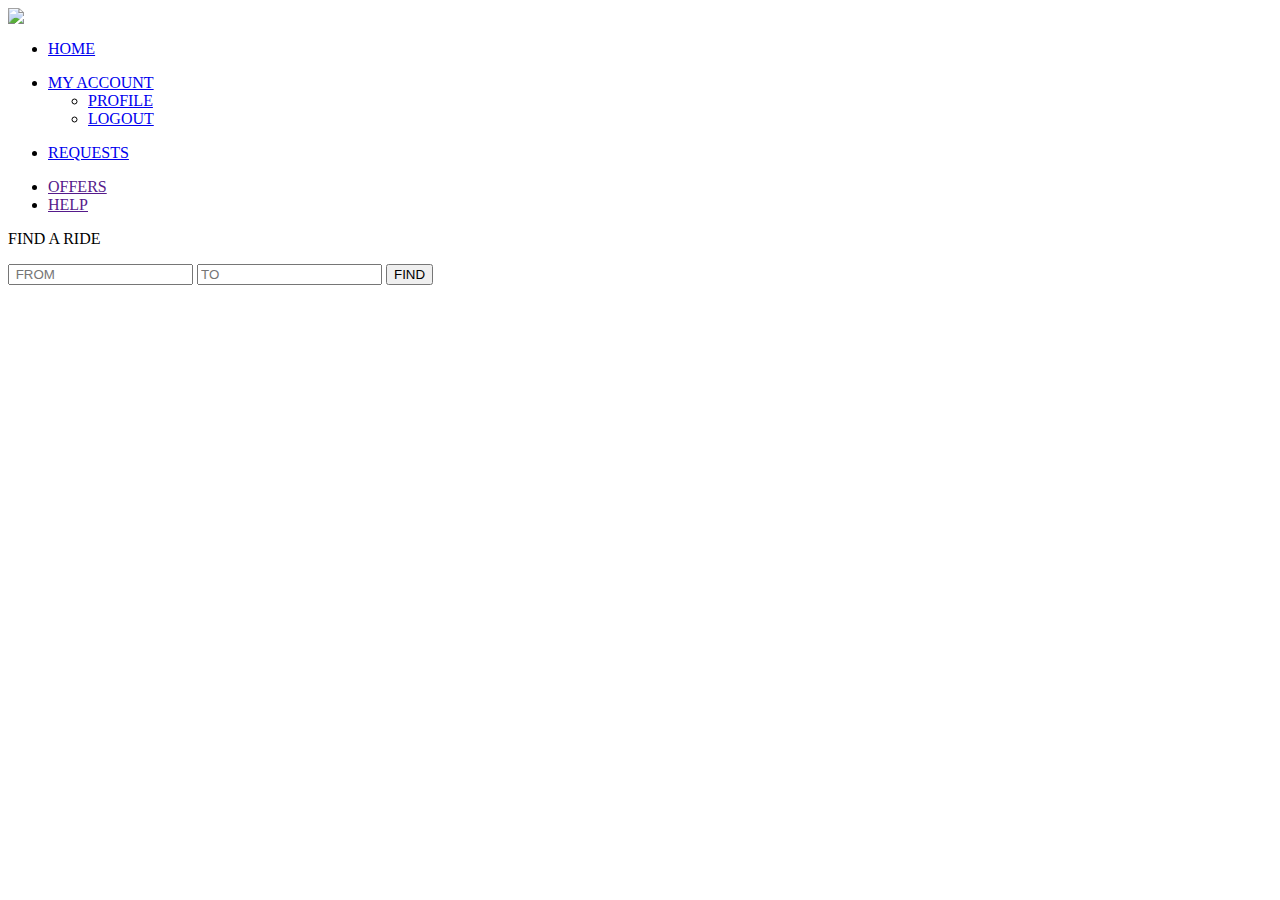
==== join.html @ cf3246d7 "User interface" ====
<html>
  <head>
    <title>
     find a ride
    </title>
    <link rel="stylesheet" href="css/style.css">
  </head>
  <body>
        <div class="row">
            <div class="logo">
                <img src="img/logo.png">
            </div>
            <ul class="main-nav">
                    <li> <p class="message"><a href="home.html"> HOME</a></p></li>
                    <li><a href="#">MY ACCOUNT</a>
                        <ul>
                          <li><a href="#">PROFILE</a></li>
                          <li><a href="signup.html">LOGOUT</a></li>
                        </ul>
                      </li>
                  <li> <p class="message"><a href="#">   REQUESTS</a> </p></li>
                  <li><a href=""> OFFERS</a></li>
                  <li><a href="">HELP</a></li>
              </ul>
        </div>
        <div class="joinride">
                <div class="find">
                        
                        <form class="findride">
                            <p class="ha"> FIND A RIDE</p>
                            <input type="text" placeholder=" FROM"/>
                            <input type="password" placeholder="TO"/>
                            <button>FIND</button>
                                </div>
                            
                           
                        </form>
                </div>
        </div>
           
    
  </body>
</html>
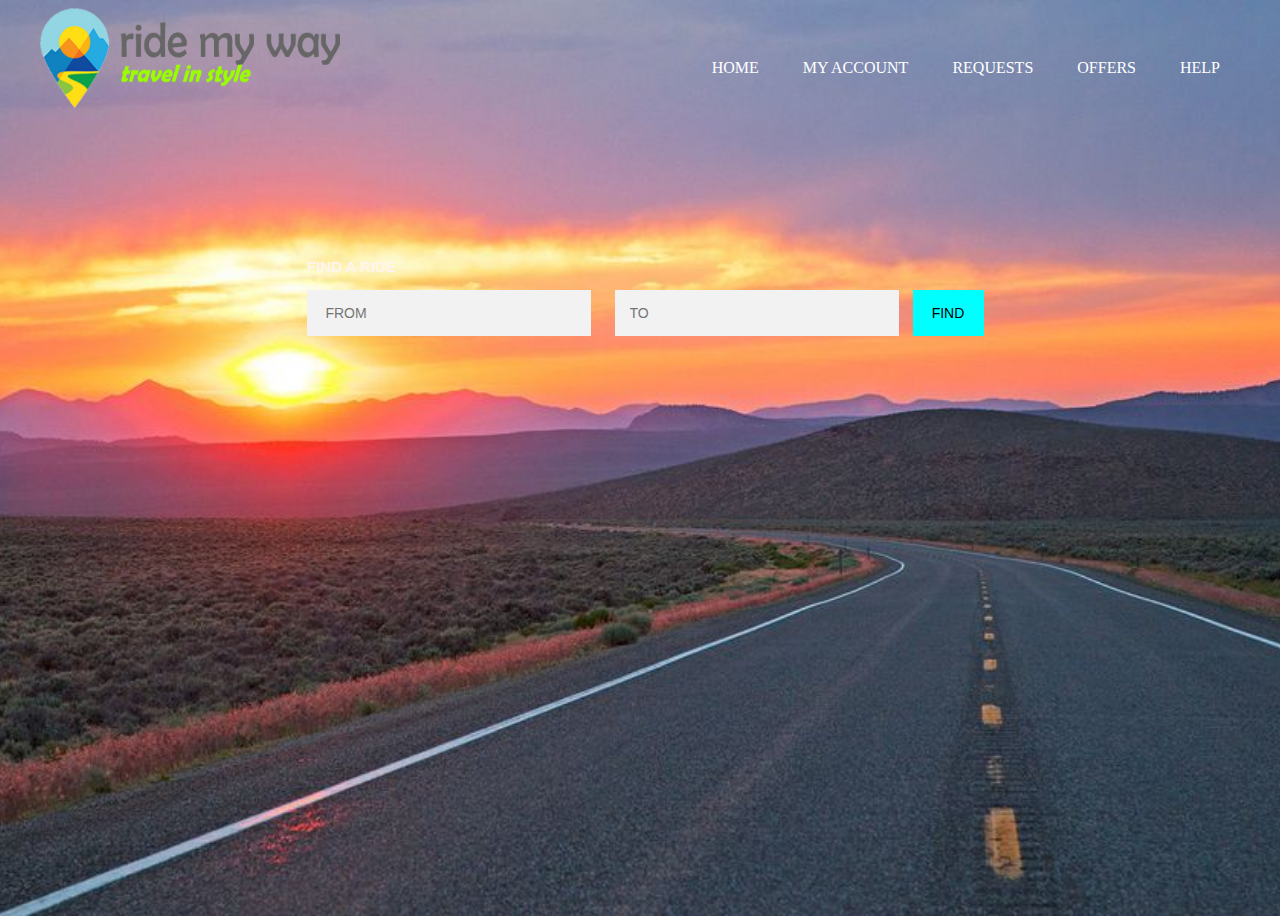
==== commit 4d6cd72f: "Update join.html" ====
--- a/join.html
+++ b/join.html
@@ -11,7 +11,7 @@
                 <img src="img/logo.png">
             </div>
             <ul class="main-nav">
-                    <li> <p class="message"><a href="home.html"> HOME</a></p></li>
+                    <li> <p class="message"><a href="index.html"> HOME</a></p></li>
                     <li><a href="#">MY ACCOUNT</a>
                         <ul>
                           <li><a href="#">PROFILE</a></li>
@@ -40,4 +40,4 @@
            
     
   </body>
-</html>+</html>
--- a/css/style.css
+++ b/css/style.css
@@ -0,0 +1,212 @@
+body{
+background-image: url(../img/bg1.jpg);
+height: 100vh;
+background-size: cover;
+background-position: center;
+}
+.signup{
+width:360px;
+padding:10% 0 0;
+margin: auto;
+}
+.form{
+position:relative;
+z-index:1;
+background:rgba(123, 195, 7, 0.8);
+max-width:360px;
+margin:0 auto 100px;
+padding:45px;
+text-align: center;
+}
+.form input{
+font-family: "Roboto", sans-serif;
+outline: 1;
+background: #f2f2f2;
+width:100%;
+border: 0;
+margin: 0 0 15px;
+padding:15px;
+box-sizing: border-box;
+font-size: 14px;
+}
+.form button{
+    font-family: "Roboto",sans-serif;
+    text-transform: uppercase;
+    outline: 0;
+    background: #4CAF50;
+    width: 100%;
+    border: 0;
+    padding: 15px;
+    color: #ffffff;
+    cursor:pointer;
+    font-size: 14px;
+}
+.form button:hover,.form button:active{
+    background: #43A047;
+}
+.form .message{
+    margin:15px 0 0;
+    font-size: 15px;
+}
+.form .message a{
+    color: rgb(94, 76, 175);
+    text-decoration: none;
+}
+.form .registration {
+    display:none;
+}
+.sample{
+    position:relative;
+    z-index:1;
+    background:rgba(154, 195, 7, 0.8);
+    max-width:360px;
+    margin:0 auto 20px;
+    padding:25px;
+    text-align: center;
+    font-family: 'Franklin Gothic Medium', 'Arial Narrow', Arial, sans-serif;
+    font-size: 200%;
+    height: 25px;
+    color: darkslategrey;
+}
+    .main-nav{
+        float: right;
+        list-style: none;
+        margin-top: 30px;
+}
+    .main-nav li{
+        display: inline-block; 
+}
+li ul {
+    display: none;
+}
+li:hover li {
+    float: none;
+    width: 300px;
+}
+li:hover a {
+    border: 1px solid white;
+}
+li:hover li a:hover {
+    background: #000;
+}
+ul {list-style: none;
+    padding:0px;
+    margin: 0px;
+}
+li ul {
+    display: none;
+}
+ul li a {
+    display: inline-block;
+    padding: 5px 20px;
+    text-decoration: none;
+    color: #fff;
+}
+ul li a:hover {  
+    border: 1px solid white;
+}
+li:hover ul {
+    display: block; 
+    position: absolute;
+}
+li:hover li {
+    float: none;
+}
+li:hover a {  
+    border: 1px solid white;
+}
+li:hover li a:hover {  
+    border: 1px solid white;
+    background: #000;
+}
+.row{
+    max-width: 1200px;
+    margin: auto;
+}
+
+.logo img{
+width:300px;
+height: 100px;
+float: left;
+}
+.form-radio-switcher input {
+position: absolute;
+left: -999em;
+}
+.form-radio-switcher input:checked + label {
+color: #fff;
+font-weight: 600;
+background: #1b95db;
+text-shadow: 0 1px 1px rgba(0, 0, 0, 0.5);
+}
+.form-radio-switcher label {
+float: left;
+height: 20px;
+margin: 0;
+padding: 5px 13px 3px;
+cursor: pointer;
+border-radius: 4px;
+color: khaki;
+font-size: 18px;
+font-weight: 500;
+letter-spacing: 0;               
+}
+.form-radio-switcher label.checked {
+color: #fff;
+font-weight: 600;
+background: #1b95db;
+}
+
+.seats{
+margin-left: 0px;
+text-align: left;
+font-family: sans-serif;
+font-size: 15px;
+color: seashell;
+}
+.space{
+    height: 30px;
+}
+.find{
+    margin:0 auto 100px;
+    padding:45px;
+    text-align: center;
+ 
+}
+.find input{ 
+        font-family: "Roboto", sans-serif;
+        background: #f2f2f2;
+        width:40%;
+        border: 0;
+        margin: 0 0 10px;
+        padding:15px;
+        box-sizing: border-box;
+        font-size: 14px;
+        margin-left: 10px;
+        margin-right: 10px;
+        
+}
+.joinride{
+    width:800px;
+    padding:15% 0 0;
+    margin: auto;
+}
+.ha{
+    margin-left: 22px;
+    text-align: left;
+    font-family: sans-serif;
+    font-size: 15px;
+    color: seashell;
+    font-weight: bold;
+}
+.find button{
+    font-family:sans-serif;
+    text-transform: uppercase;
+    background: aqua;
+    width:10%;
+    border: 0;
+    padding: 15px;
+    cursor:pointer;
+    font-size: 14px;
+    
+}
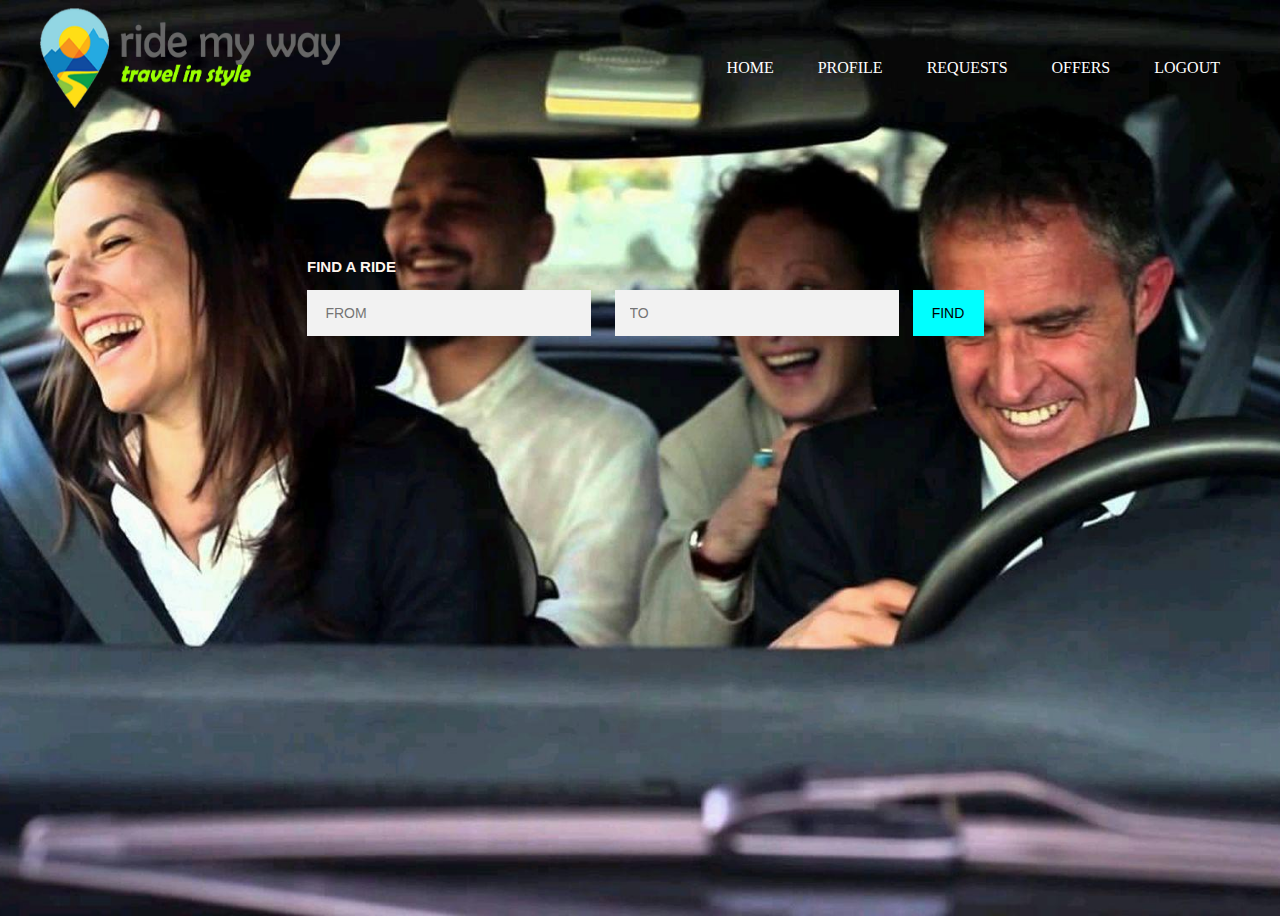
==== commit 04fdaf2b: "Update join.html" ====
--- a/join.html
+++ b/join.html
@@ -7,20 +7,15 @@
   </head>
   <body>
         <div class="row">
-            <div class="logo">
+            <a href="index.html"><div class="logo">
                 <img src="img/logo.png">
-            </div>
+              </div></a>
             <ul class="main-nav">
                     <li> <p class="message"><a href="index.html"> HOME</a></p></li>
-                    <li><a href="#">MY ACCOUNT</a>
-                        <ul>
-                          <li><a href="#">PROFILE</a></li>
-                          <li><a href="signup.html">LOGOUT</a></li>
-                        </ul>
-                      </li>
+              <li><a href="#">PROFILE</a></li>
                   <li> <p class="message"><a href="#">   REQUESTS</a> </p></li>
                   <li><a href=""> OFFERS</a></li>
-                  <li><a href="">HELP</a></li>
+                  <li><a href="">LOGOUT</a></li>
               </ul>
         </div>
         <div class="joinride">
